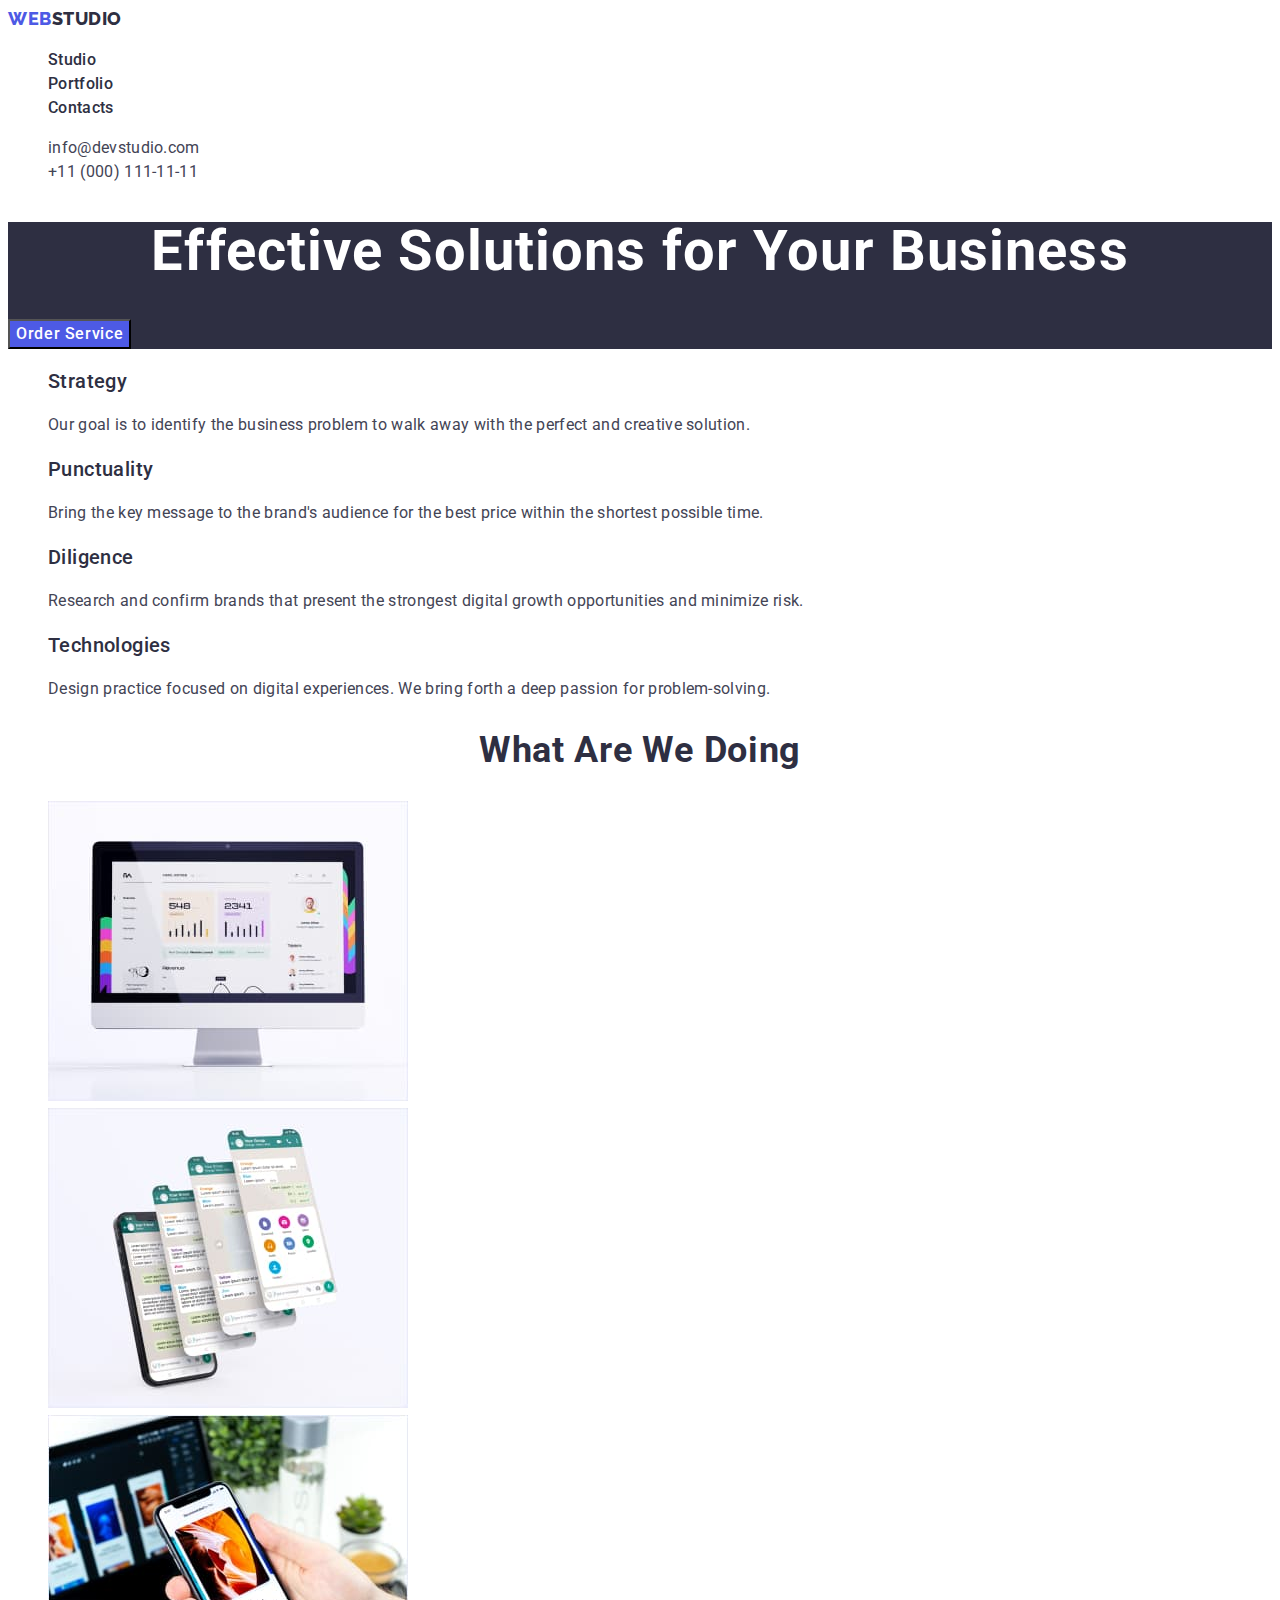
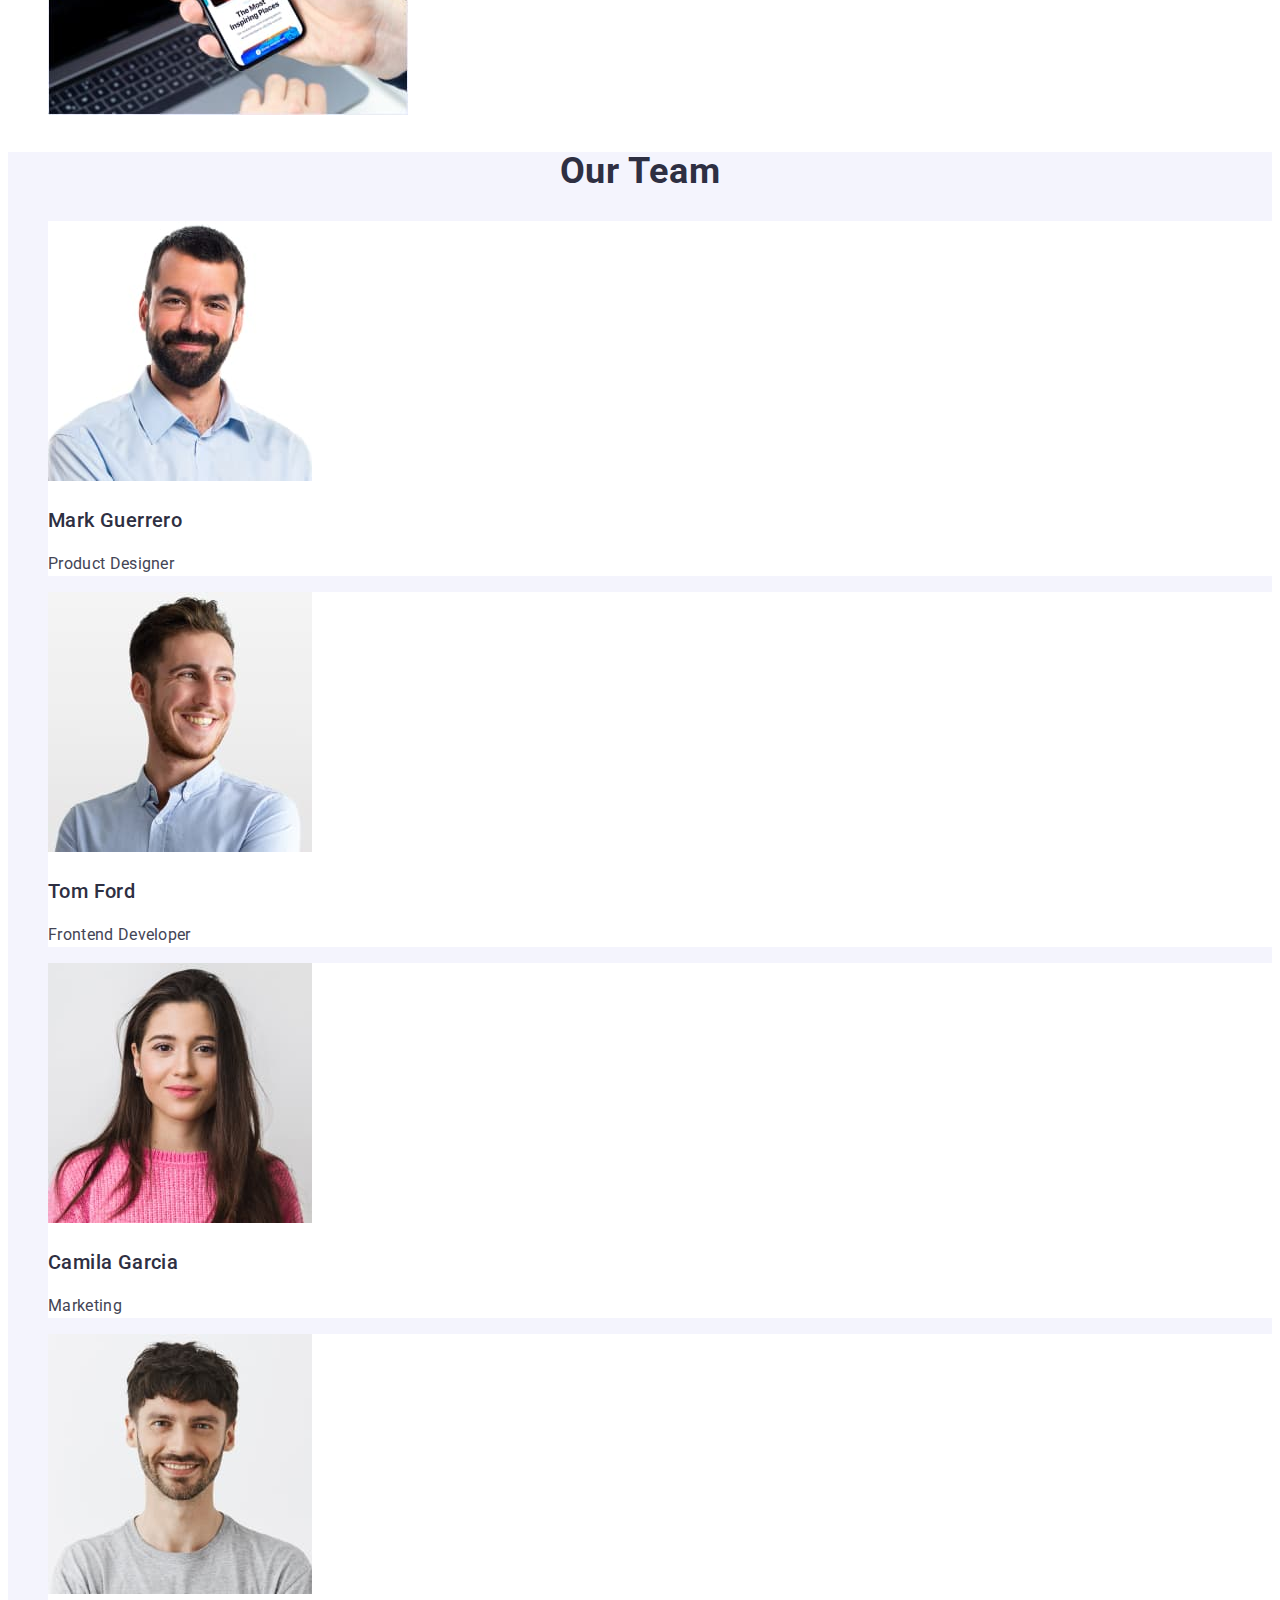
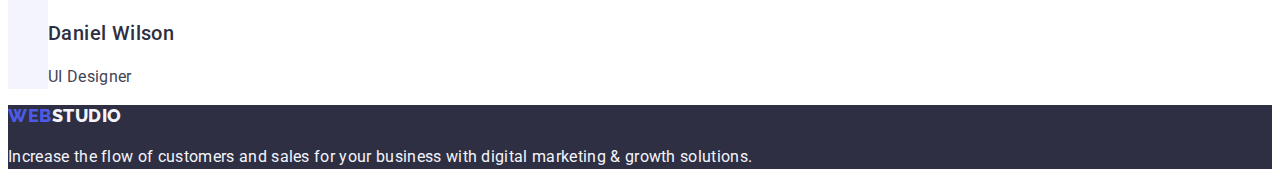
==== index.html @ c5aad1a9 "copy files" ====
<!DOCTYPE html>
<html lang="en">
  <head>
    <meta charset="UTF-8" />
    <meta http-equiv="X-UA-Compatible" content="IE=edge" />
    <meta name="viewport" content="width=device-width, initial-scale=1.0" />
    <title>WebStudio</title>
    <link rel="preconnect" href="https://fonts.googleapis.com" />
    <link rel="preconnect" href="https://fonts.gstatic.com" crossorigin />
    <link
      href="https://fonts.googleapis.com/css2?family=Montserrat:wght@300;400;700&family=Raleway:wght@800&family=Roboto:wght@400;500;700;900&display=swap"
      rel="stylesheet"
    />
    <link rel="stylesheet" href="./css/styles.css" />
  </head>

  <body>
    <!-- header -->
    <header>
      <nav>
        <a href="./index.html" class="link logo">
          Web<span class="logo-studio">Studio</span>
        </a>
        <ul class="list">
          <li><a href="./index.html" class="link nav-text">Studio</a></li>
          <li>
            <a href="./portfolio.html" class="link nav-text">Portfolio</a>
          </li>
          <li><a href="" class="link nav-text">Contacts</a></li>
        </ul>
      </nav>

      <address class="addess">
        <ul class="list">
          <li>
            <a href="mailto:info@devstudio.com" class="link addess-text"
              >info@devstudio.com</a
            >
          </li>
          <li>
            <a href="tel:+110001111111" class="link addess-text">
              +11 (000) 111-11-11</a
            >
          </li>
        </ul>
      </address>
    </header>

    <!-- main content -->
    <main>
      <!-- hero -->
      <section class="hero-bg">
        <h1 class="hero-head">Effective Solutions for Your Business</h1>
        <button type="button" class="hero-button">Order Service</button>
      </section>

      <!-- Studio advantages -->
      <section>
        <h2 class="main-head" hidden>Studio advantages</h2>
        <ul class="list">
          <li>
            <h3 class="text-head">Strategy</h3>
            <p class="main-text">
              Our goal is to identify the business problem to walk away with the
              perfect and creative solution.
            </p>
          </li>

          <li>
            <h3 class="text-head">Punctuality</h3>
            <p class="main-text">
              Bring the key message to the brand's audience for the best price
              within the shortest possible time.
            </p>
          </li>

          <li>
            <h3 class="text-head">Diligence</h3>
            <p class="main-text">
              Research and confirm brands that present the strongest digital
              growth opportunities and minimize risk.
            </p>
          </li>

          <li>
            <h3 class="text-head">Technologies</h3>
            <p class="main-text">
              Design practice focused on digital experiences. We bring forth a
              deep passion for problem-solving.
            </p>
          </li>
        </ul>
      </section>

      <!-- What are we doing -->
      <section>
        <h2 class="main-head">What are we doing</h2>

        <ul class="list">
          <li>
            <img
              src="./images/example-1.jpg"
              alt="computer with designed page"
              width="360"
              height="300"
            />
          </li>

          <li>
            <img
              src="./images/example-2.jpg"
              alt="four phone screens with an app open"
              width="360"
              height="300"
            />
          </li>

          <li>
            <img
              src="./images/example-3.jpg"
              alt="hand holding a phone with a bright picture"
              width="360"
              height="300"
            />
          </li>
        </ul>
      </section>

      <!-- Our Team -->
      <section class="section-bg">
        <h2 class="main-head">Our Team</h2>
        <ul class="list">
          <li class="list-bg">
            <img
              src="./images/product.jpg"
              alt="a man with a beard in a business shirt"
              width="264"
              height="260"
            />
            <h3 class="text-head">Mark Guerrero</h3>
            <p class="main-text">Product Designer</p>
          </li>

          <li class="list-bg">
            <img
              src="./images/frontend.jpg"
              alt="smiling man in a business shirt"
              width="264"
              height="260"
            />
            <h3 class="text-head">Tom Ford</h3>
            <p class="main-text">Frontend Developer</p>
          </li>

          <li class="list-bg">
            <img
              src="./images/marketing.jpg"
              alt="young woman in pink pullover"
              width="264"
              height="260"
            />
            <h3 class="text-head">Camila Garcia</h3>
            <p class="main-text">Marketing</p>
          </li>

          <li class="list-bg">
            <img
              src="./images/uadesigner.jpg"
              alt="smiling man in a gray pullover"
              width="264"
              height="260"
            />
            <h3 class="text-head">Daniel Wilson</h3>
            <p class="main-text">UI Designer</p>
          </li>
        </ul>
      </section>
    </main>

    <!-- footer -->
    <footer class="footer-bg">
      <a href="./index.html" class="link logo">
          Web<span class="logo-footer">Studio</span>
        </a>
      <p class="footer-text">
        Increase the flow of customers and sales for your business with digital
        marketing & growth solutions.
      </p>
    </footer>
  </body>
</html>
---- css/styles.css ----
:root {
  --text-color: #434455;
  --head-color: #2e2f42;
  --button-text-color: #4d5ae5;
  --dark-white: #f4f4fd;
  --white-text: #ffffff;
  --active-button-bg: #404bbf;
}

/* main styles, styles for p */
body {
  font-family: 'Montserrat', sans-serif;
  font-family: 'Raleway', sans-serif;
  font-family: 'Roboto', sans-serif;
  color: var(--text-color);
  font-weight: 400;
  font-size: 16px;
  line-height: 1.5;
  letter-spacing: 0.02em;
}

/* header styles */

.logo {
  font-family: 'Raleway', sans-serif;
  font-weight: 800;
  font-size: 18px;
  line-height: 1.17;
  letter-spacing: 0.03em;
  text-transform: uppercase;
  color: var(--button-text-color);
  }

.logo-studio {
  color: var(--head-color);
}

.logo-footer {
color: #f4f4fd;
}



/* address */
.addess {
  font-style: normal;
}

/* link styles */
.link {
  text-decoration: none;
}

/* ul */
.list {
  list-style-type: none;
}

/* nav */
.nav-text {
    font-weight: 500;
        font-size: 16px;
        line-height: 1.5;
        letter-spacing: 0.02em;
        color: var(--head-color);
}

.nav-text:hover,
.nav-text:focus {
  color: #404bbf;
}

.addess-text {
    font-weight: 400;
    font-size: 16px;
      line-height: 1.5;
      letter-spacing: 0.02em;
    color: var(--text-color);
}

.addess-text:hover,
.addess-text:focus {
color: #404bbf;
}

/* bg styles */
.hero-bg {
  background-color: var(--head-color);
}

.section-bg {
  background-color: #F4F4FD;
}

.list-bg {
  background-color: #FFFFFF;
}

.footer-bg {
  background-color: var(--head-color);
}

/* h1-h3 styles */
.hero-head {
  font-weight: 700;
  font-size: 56px;
  line-height: 1.07;
  text-align: center;
  letter-spacing: 0.02em;
  color: var(--white-text);
}

.main-head {
    font-weight: 700;
        font-size: 36px;
        line-height: 1.11;
        text-align: center;
        letter-spacing: 0.02em;
        text-transform: capitalize;
        color: var(--head-color);
}

.text-head {
    font-weight: 500;
        font-size: 20px;
        line-height: 1.2;
        letter-spacing: 0.02em;
        color: var(--head-color);
}

/* text add styles */
.main-text {
  line-height: 1.5;
}

.text-color {
  color: var(--text-color);
}

.footer-text {
    color: var(--dark-white);
}

/* hero button order service */
.hero-button {
    color: var(--white-text);
    background-color: var(--button-text-color);
    font-family: "Roboto", sans-serif;
    font-weight: 500;
    font-size: 16px;
    line-height: 1.5;
    letter-spacing: 0.04em;
    cursor: pointer;
}

.hero-button:hover,
.hero-button:focus {
    background-color: #404BBF;
}

.list-button {
  font-family: "Roboto", sans-serif;
  font-weight: 500;
  font-size: 16px;
  line-height: 1.5;
  letter-spacing: 0.04em;
    color: var(--button-text-color);
    background-color: var(--dark-white);
    cursor: pointer;
}

.list-button:hover,
.list-button:focus {
color: var(--white-text);
background-color: var(--active-button-bg);
}
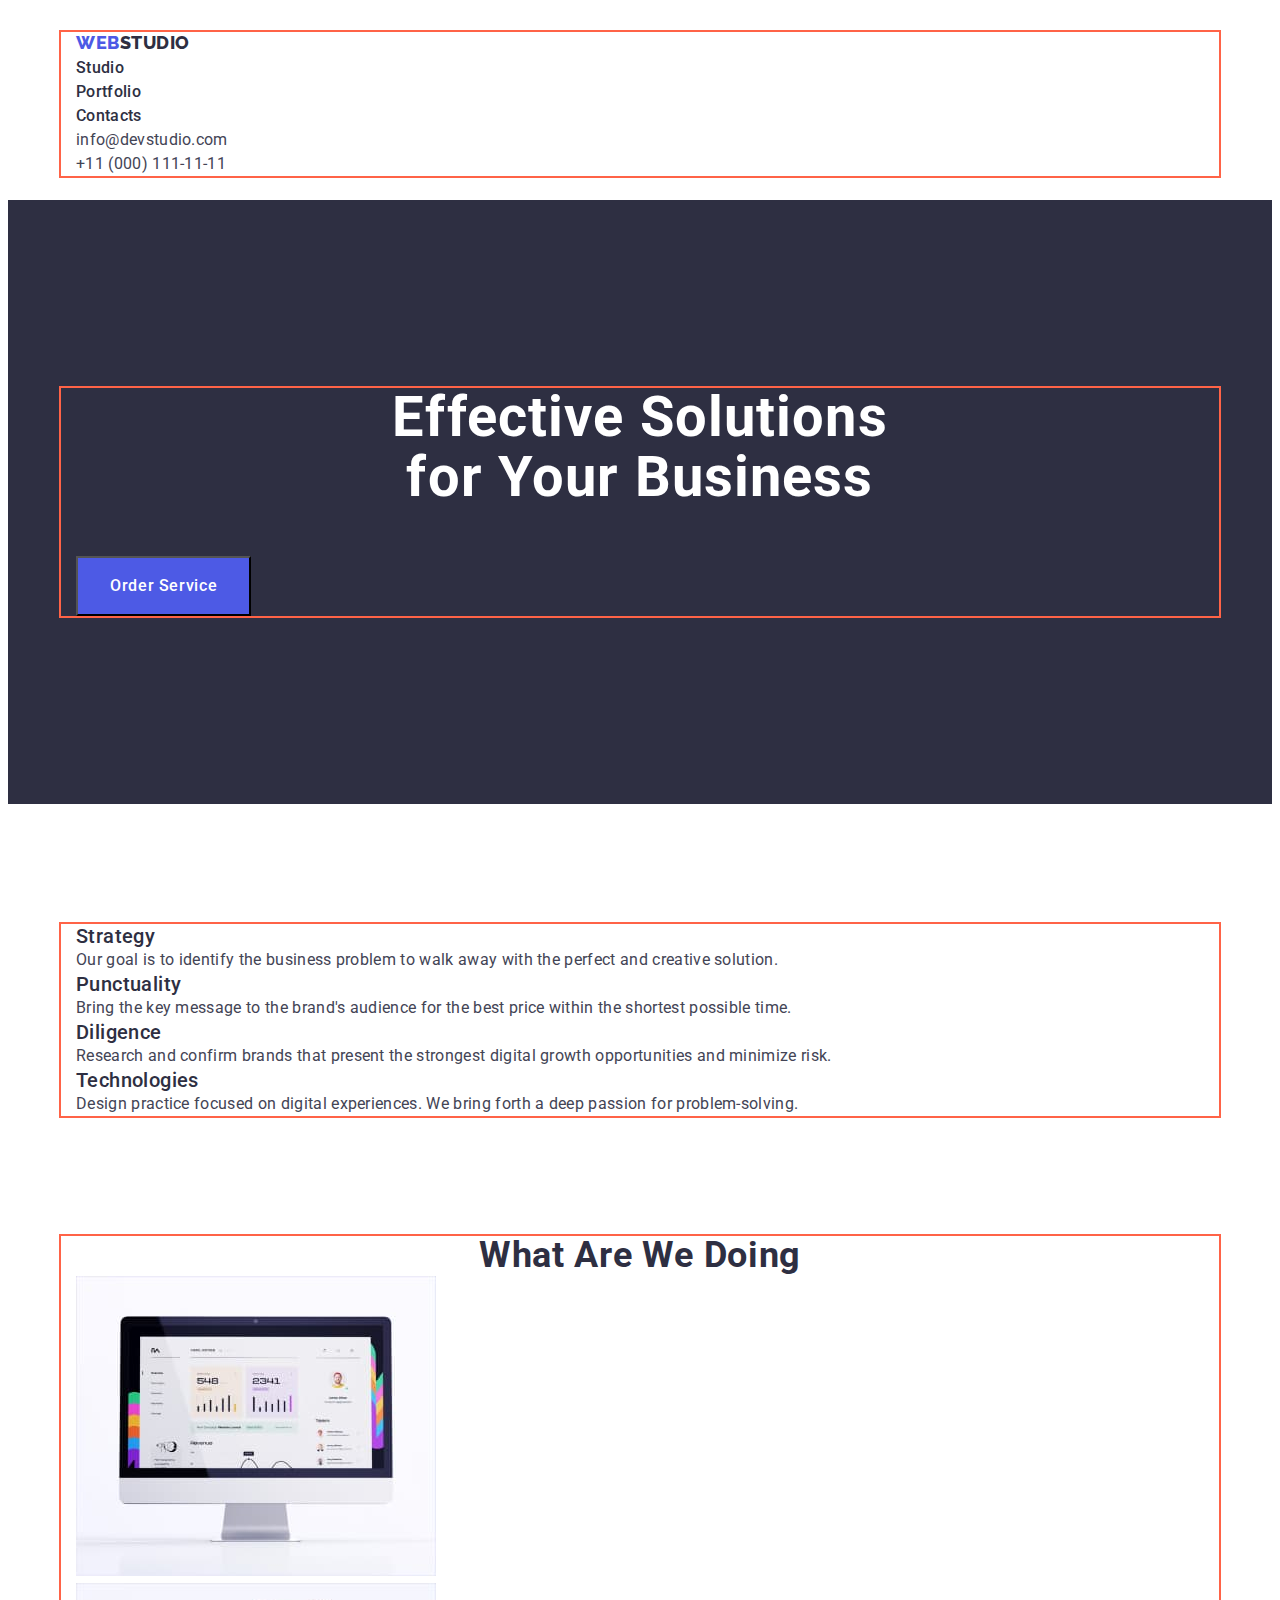
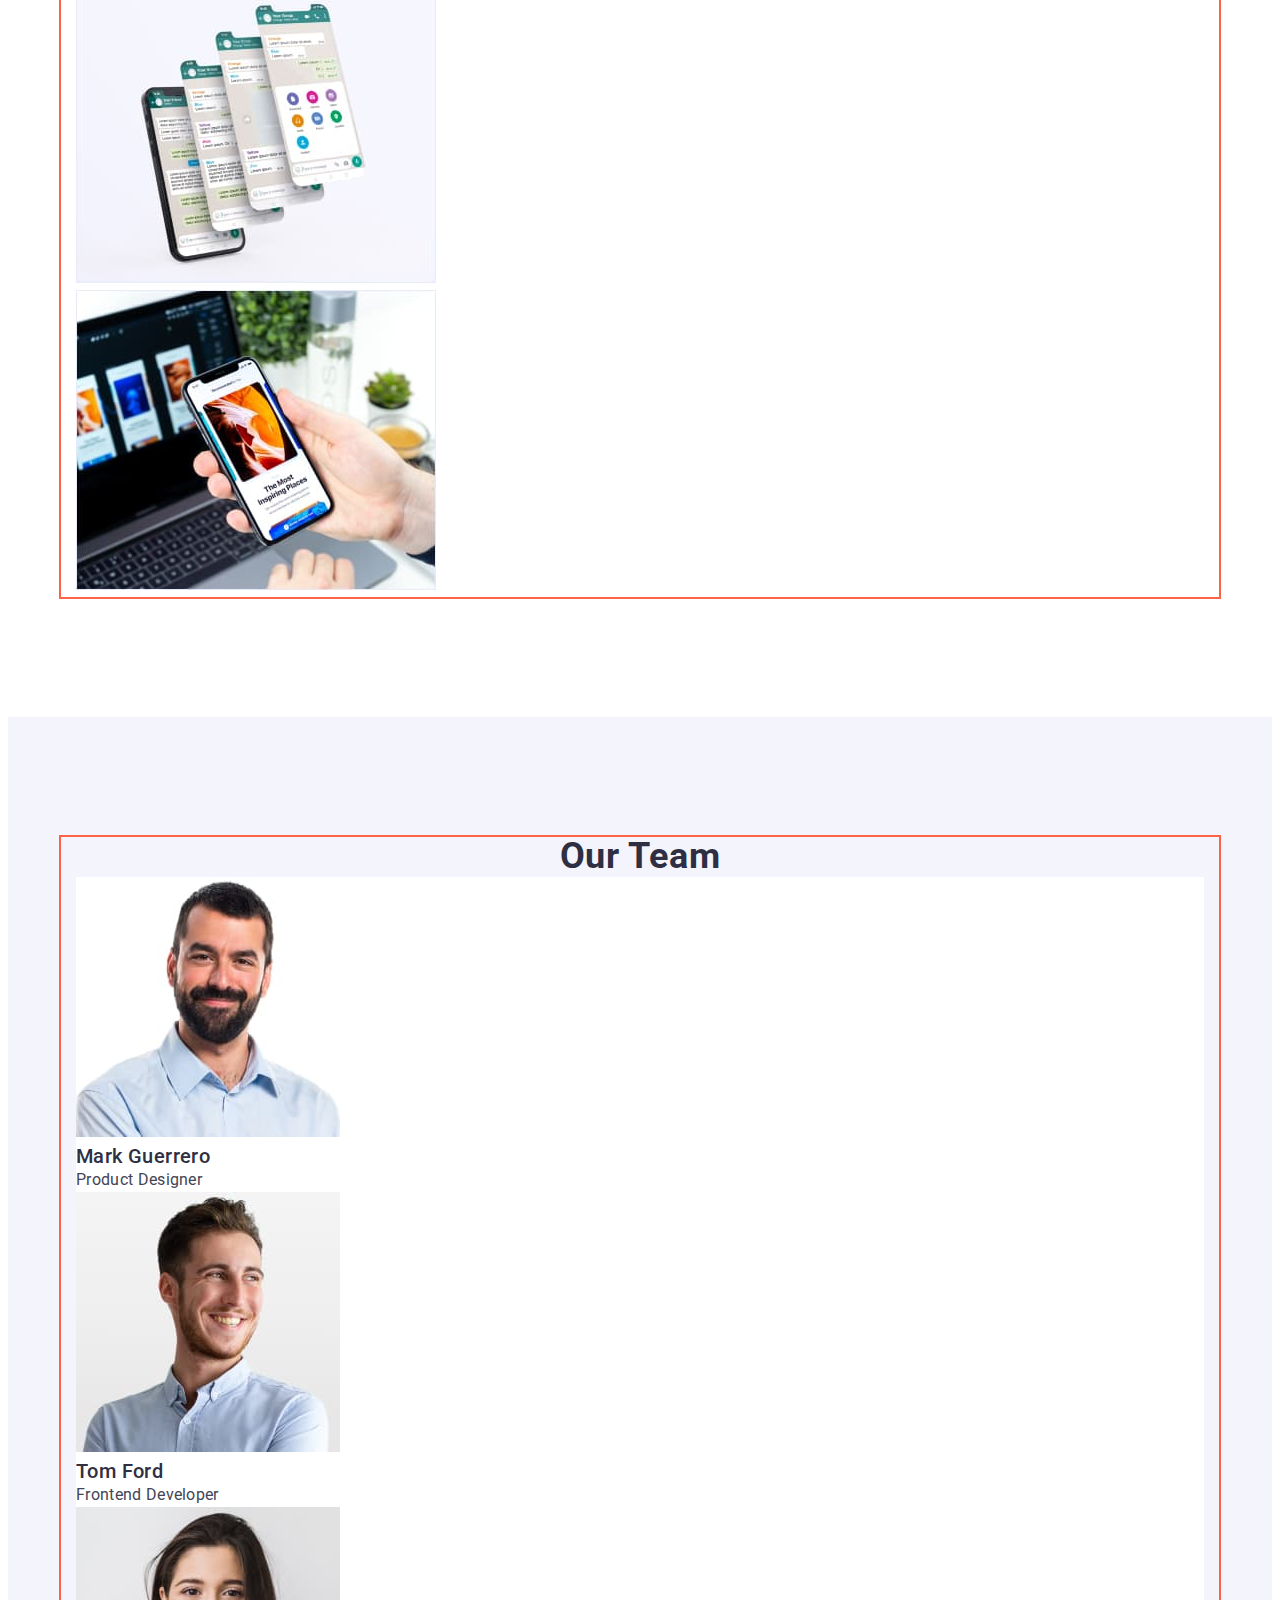
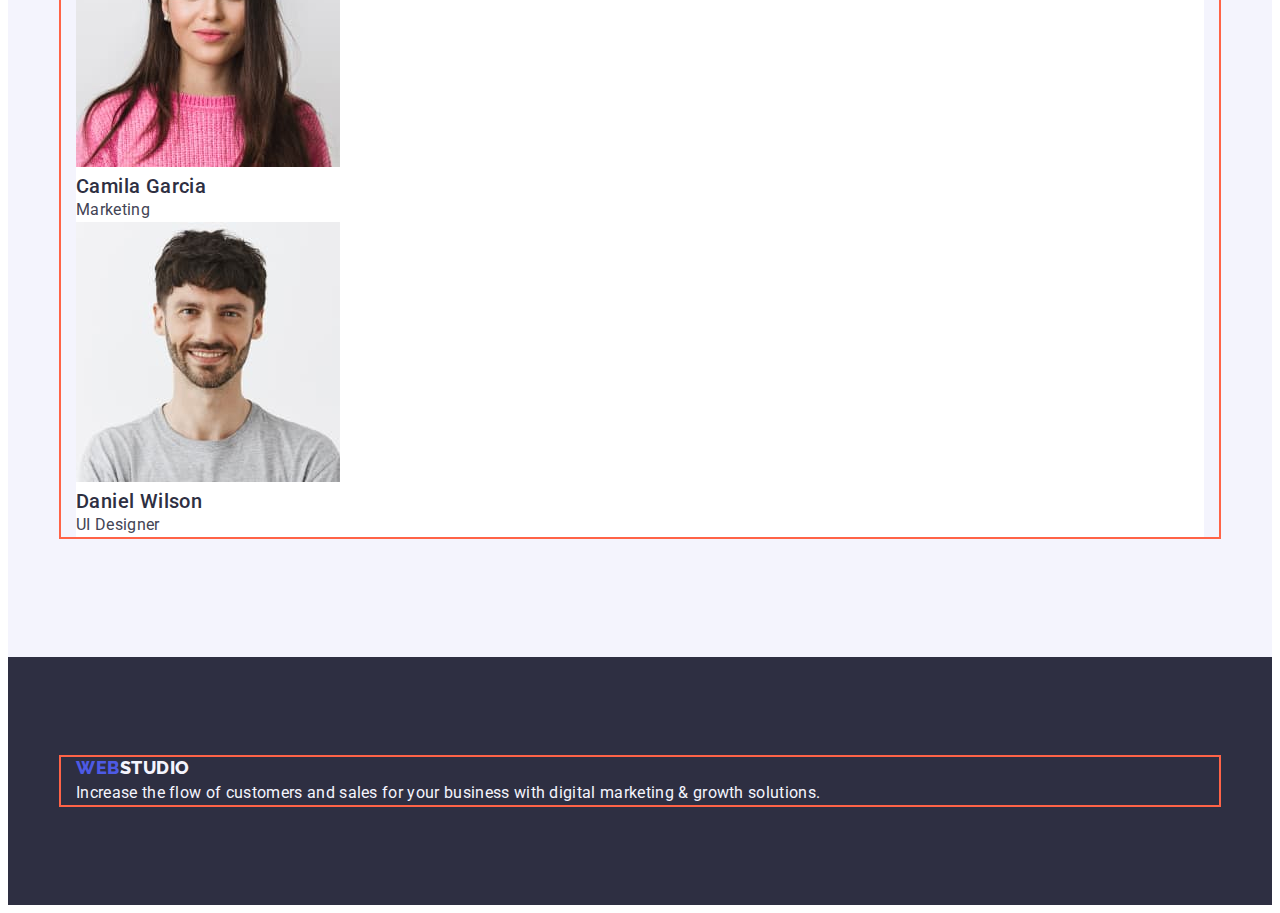
==== commit f4032ffa: "containers and paddings" ====
--- a/index.html
+++ b/index.html
@@ -11,181 +11,197 @@
       href="https://fonts.googleapis.com/css2?family=Montserrat:wght@300;400;700&family=Raleway:wght@800&family=Roboto:wght@400;500;700;900&display=swap"
       rel="stylesheet"
     />
+    <link
+      rel="stylesheet"
+      href="node_modules/modern-normalize/modern-normalize.css"
+    />
     <link rel="stylesheet" href="./css/styles.css" />
   </head>
 
   <body>
     <!-- header -->
-    <header>
-      <nav>
-        <a href="./index.html" class="link logo">
-          Web<span class="logo-studio">Studio</span>
-        </a>
-        <ul class="list">
-          <li><a href="./index.html" class="link nav-text">Studio</a></li>
-          <li>
-            <a href="./portfolio.html" class="link nav-text">Portfolio</a>
-          </li>
-          <li><a href="" class="link nav-text">Contacts</a></li>
-        </ul>
-      </nav>
-
-      <address class="addess">
-        <ul class="list">
-          <li>
-            <a href="mailto:info@devstudio.com" class="link addess-text"
-              >info@devstudio.com</a
-            >
-          </li>
-          <li>
-            <a href="tel:+110001111111" class="link addess-text">
-              +11 (000) 111-11-11</a
-            >
-          </li>
-        </ul>
-      </address>
+    <header class="header">
+      <div class="container">
+        <nav>
+          <a href="./index.html" class="link logo">
+            Web<span class="logo-studio">Studio</span>
+          </a>
+          <ul class="list">
+            <li><a href="./index.html" class="link nav-text">Studio</a></li>
+            <li>
+              <a href="./portfolio.html" class="link nav-text">Portfolio</a>
+            </li>
+            <li><a href="" class="link nav-text">Contacts</a></li>
+          </ul>
+        </nav>
+
+        <address class="addess">
+          <ul class="list">
+            <li>
+              <a href="mailto:info@devstudio.com" class="link addess-text"
+                >info@devstudio.com</a
+              >
+            </li>
+            <li>
+              <a href="tel:+110001111111" class="link addess-text">
+                +11 (000) 111-11-11</a
+              >
+            </li>
+          </ul>
+        </address>
+      </div>
     </header>
 
     <!-- main content -->
     <main>
       <!-- hero -->
-      <section class="hero-bg">
-        <h1 class="hero-head">Effective Solutions for Your Business</h1>
-        <button type="button" class="hero-button">Order Service</button>
+      <section class="hero-bg hero-section">
+        <div class="container">
+          <h1 class="hero-head">Effective Solutions for Your Business</h1>
+          <button type="button" class="hero-button">Order Service</button>
+        </div>
       </section>
 
       <!-- Studio advantages -->
-      <section>
-        <h2 class="main-head" hidden>Studio advantages</h2>
-        <ul class="list">
-          <li>
-            <h3 class="text-head">Strategy</h3>
-            <p class="main-text">
-              Our goal is to identify the business problem to walk away with the
-              perfect and creative solution.
-            </p>
-          </li>
-
-          <li>
-            <h3 class="text-head">Punctuality</h3>
-            <p class="main-text">
-              Bring the key message to the brand's audience for the best price
-              within the shortest possible time.
-            </p>
-          </li>
-
-          <li>
-            <h3 class="text-head">Diligence</h3>
-            <p class="main-text">
-              Research and confirm brands that present the strongest digital
-              growth opportunities and minimize risk.
-            </p>
-          </li>
-
-          <li>
-            <h3 class="text-head">Technologies</h3>
-            <p class="main-text">
-              Design practice focused on digital experiences. We bring forth a
-              deep passion for problem-solving.
-            </p>
-          </li>
-        </ul>
+      <section class="section">
+        <div class="container">
+          <h2 class="main-head" hidden>Studio advantages</h2>
+          <ul class="list">
+            <li>
+              <h3 class="text-head">Strategy</h3>
+              <p class="main-text">
+                Our goal is to identify the business problem to walk away with
+                the perfect and creative solution.
+              </p>
+            </li>
+
+            <li>
+              <h3 class="text-head">Punctuality</h3>
+              <p class="main-text">
+                Bring the key message to the brand's audience for the best price
+                within the shortest possible time.
+              </p>
+            </li>
+
+            <li>
+              <h3 class="text-head">Diligence</h3>
+              <p class="main-text">
+                Research and confirm brands that present the strongest digital
+                growth opportunities and minimize risk.
+              </p>
+            </li>
+
+            <li>
+              <h3 class="text-head">Technologies</h3>
+              <p class="main-text">
+                Design practice focused on digital experiences. We bring forth a
+                deep passion for problem-solving.
+              </p>
+            </li>
+          </ul>
+        </div>
       </section>
 
       <!-- What are we doing -->
-      <section>
-        <h2 class="main-head">What are we doing</h2>
-
-        <ul class="list">
-          <li>
-            <img
-              src="./images/example-1.jpg"
-              alt="computer with designed page"
-              width="360"
-              height="300"
-            />
-          </li>
-
-          <li>
-            <img
-              src="./images/example-2.jpg"
-              alt="four phone screens with an app open"
-              width="360"
-              height="300"
-            />
-          </li>
-
-          <li>
-            <img
-              src="./images/example-3.jpg"
-              alt="hand holding a phone with a bright picture"
-              width="360"
-              height="300"
-            />
-          </li>
-        </ul>
+      <section class="section no-top-padding">
+        <div class="container">
+          <h2 class="main-head">What are we doing</h2>
+
+          <ul class="list">
+            <li>
+              <img
+                src="./images/example-1.jpg"
+                alt="computer with designed page"
+                width="360"
+                height="300"
+              />
+            </li>
+
+            <li>
+              <img
+                src="./images/example-2.jpg"
+                alt="four phone screens with an app open"
+                width="360"
+                height="300"
+              />
+            </li>
+
+            <li>
+              <img
+                src="./images/example-3.jpg"
+                alt="hand holding a phone with a bright picture"
+                width="360"
+                height="300"
+              />
+            </li>
+          </ul>
+        </div>
       </section>
 
       <!-- Our Team -->
-      <section class="section-bg">
-        <h2 class="main-head">Our Team</h2>
-        <ul class="list">
-          <li class="list-bg">
-            <img
-              src="./images/product.jpg"
-              alt="a man with a beard in a business shirt"
-              width="264"
-              height="260"
-            />
-            <h3 class="text-head">Mark Guerrero</h3>
-            <p class="main-text">Product Designer</p>
-          </li>
-
-          <li class="list-bg">
-            <img
-              src="./images/frontend.jpg"
-              alt="smiling man in a business shirt"
-              width="264"
-              height="260"
-            />
-            <h3 class="text-head">Tom Ford</h3>
-            <p class="main-text">Frontend Developer</p>
-          </li>
-
-          <li class="list-bg">
-            <img
-              src="./images/marketing.jpg"
-              alt="young woman in pink pullover"
-              width="264"
-              height="260"
-            />
-            <h3 class="text-head">Camila Garcia</h3>
-            <p class="main-text">Marketing</p>
-          </li>
-
-          <li class="list-bg">
-            <img
-              src="./images/uadesigner.jpg"
-              alt="smiling man in a gray pullover"
-              width="264"
-              height="260"
-            />
-            <h3 class="text-head">Daniel Wilson</h3>
-            <p class="main-text">UI Designer</p>
-          </li>
-        </ul>
+      <section class="section-bg section">
+        <div class="container">
+          <h2 class="main-head">Our Team</h2>
+          <ul class="list">
+            <li class="list-bg">
+              <img
+                src="./images/product.jpg"
+                alt="a man with a beard in a business shirt"
+                width="264"
+                height="260"
+              />
+              <h3 class="text-head">Mark Guerrero</h3>
+              <p class="main-text">Product Designer</p>
+            </li>
+
+            <li class="list-bg">
+              <img
+                src="./images/frontend.jpg"
+                alt="smiling man in a business shirt"
+                width="264"
+                height="260"
+              />
+              <h3 class="text-head">Tom Ford</h3>
+              <p class="main-text">Frontend Developer</p>
+            </li>
+
+            <li class="list-bg">
+              <img
+                src="./images/marketing.jpg"
+                alt="young woman in pink pullover"
+                width="264"
+                height="260"
+              />
+              <h3 class="text-head">Camila Garcia</h3>
+              <p class="main-text">Marketing</p>
+            </li>
+
+            <li class="list-bg">
+              <img
+                src="./images/uadesigner.jpg"
+                alt="smiling man in a gray pullover"
+                width="264"
+                height="260"
+              />
+              <h3 class="text-head">Daniel Wilson</h3>
+              <p class="main-text">UI Designer</p>
+            </li>
+          </ul>
+        </div>
       </section>
     </main>
 
     <!-- footer -->
-    <footer class="footer-bg">
-      <a href="./index.html" class="link logo">
+    <footer class="footer-bg footer">
+      <div class="container">
+        <a href="./index.html" class="link logo">
           Web<span class="logo-footer">Studio</span>
         </a>
-      <p class="footer-text">
-        Increase the flow of customers and sales for your business with digital
-        marketing & growth solutions.
-      </p>
+        <p class="footer-text">
+          Increase the flow of customers and sales for your business with
+          digital marketing & growth solutions.
+        </p>
+      </div>
     </footer>
   </body>
 </html>
--- a/css/styles.css
+++ b/css/styles.css
@@ -2,9 +2,20 @@
   --text-color: #434455;
   --head-color: #2e2f42;
   --button-text-color: #4d5ae5;
-  --dark-white: #f4f4fd;
-  --white-text: #ffffff;
+  --bg-color: #f4f4fd;
+  --hero-header-color: #ffffff;
   --active-button-bg: #404bbf;
+}
+
+h1, h2, h3, p {
+  margin-top: 0;
+  margin-bottom: 0;
+}
+
+ul {
+  margin-top: 0;
+    margin-bottom: 0;
+    padding-left: 0;
 }
 
 /* main styles, styles for p */
@@ -107,7 +118,9 @@
   line-height: 1.07;
   text-align: center;
   letter-spacing: 0.02em;
-  color: var(--white-text);
+  color: var(--hero-header-color);
+  width: 496px;
+    margin: 0 auto 48px;
 }
 
 .main-head {
@@ -126,6 +139,8 @@
         line-height: 1.2;
         letter-spacing: 0.02em;
         color: var(--head-color);
+       
+
 }
 
 /* text add styles */
@@ -138,12 +153,13 @@
 }
 
 .footer-text {
-    color: var(--dark-white);
-}
+    color: var(--bg-color);
+}
+
 
 /* hero button order service */
 .hero-button {
-    color: var(--white-text);
+    color: var(--hero-header-color);
     background-color: var(--button-text-color);
     font-family: "Roboto", sans-serif;
     font-weight: 500;
@@ -151,7 +167,38 @@
     line-height: 1.5;
     letter-spacing: 0.04em;
     cursor: pointer;
-}
+    display: inline-block;
+    padding: 16px 32px;
+    min-width: 169px;
+}
+
+/* section paddings */
+
+.header {
+  padding-top: 24px;
+  padding-bottom: 24px;
+}
+
+.hero-section {
+  padding-top: 188px;
+  padding-bottom: 188px;
+}
+
+.section {
+  padding-top: 120px;
+  padding-bottom: 120px;
+}
+
+.footer {
+  padding-top: 100px;
+  padding-bottom: 100px;
+}
+
+.no-top-padding {
+  padding-top: 0;
+}
+
+/* buttons */
 
 .hero-button:hover,
 .hero-button:focus {
@@ -165,12 +212,24 @@
   line-height: 1.5;
   letter-spacing: 0.04em;
     color: var(--button-text-color);
-    background-color: var(--dark-white);
+    background-color: var(--bg-color);
     cursor: pointer;
 }
 
 .list-button:hover,
 .list-button:focus {
-color: var(--white-text);
+color: var(--hero-header-color);
 background-color: var(--active-button-bg);
 }
+
+.container {
+  width: 1128px;
+  padding-left: 15px;
+  padding-right: 15px;
+  margin: 0 auto;
+  outline: 2px solid tomato;
+}
+
+
+
+
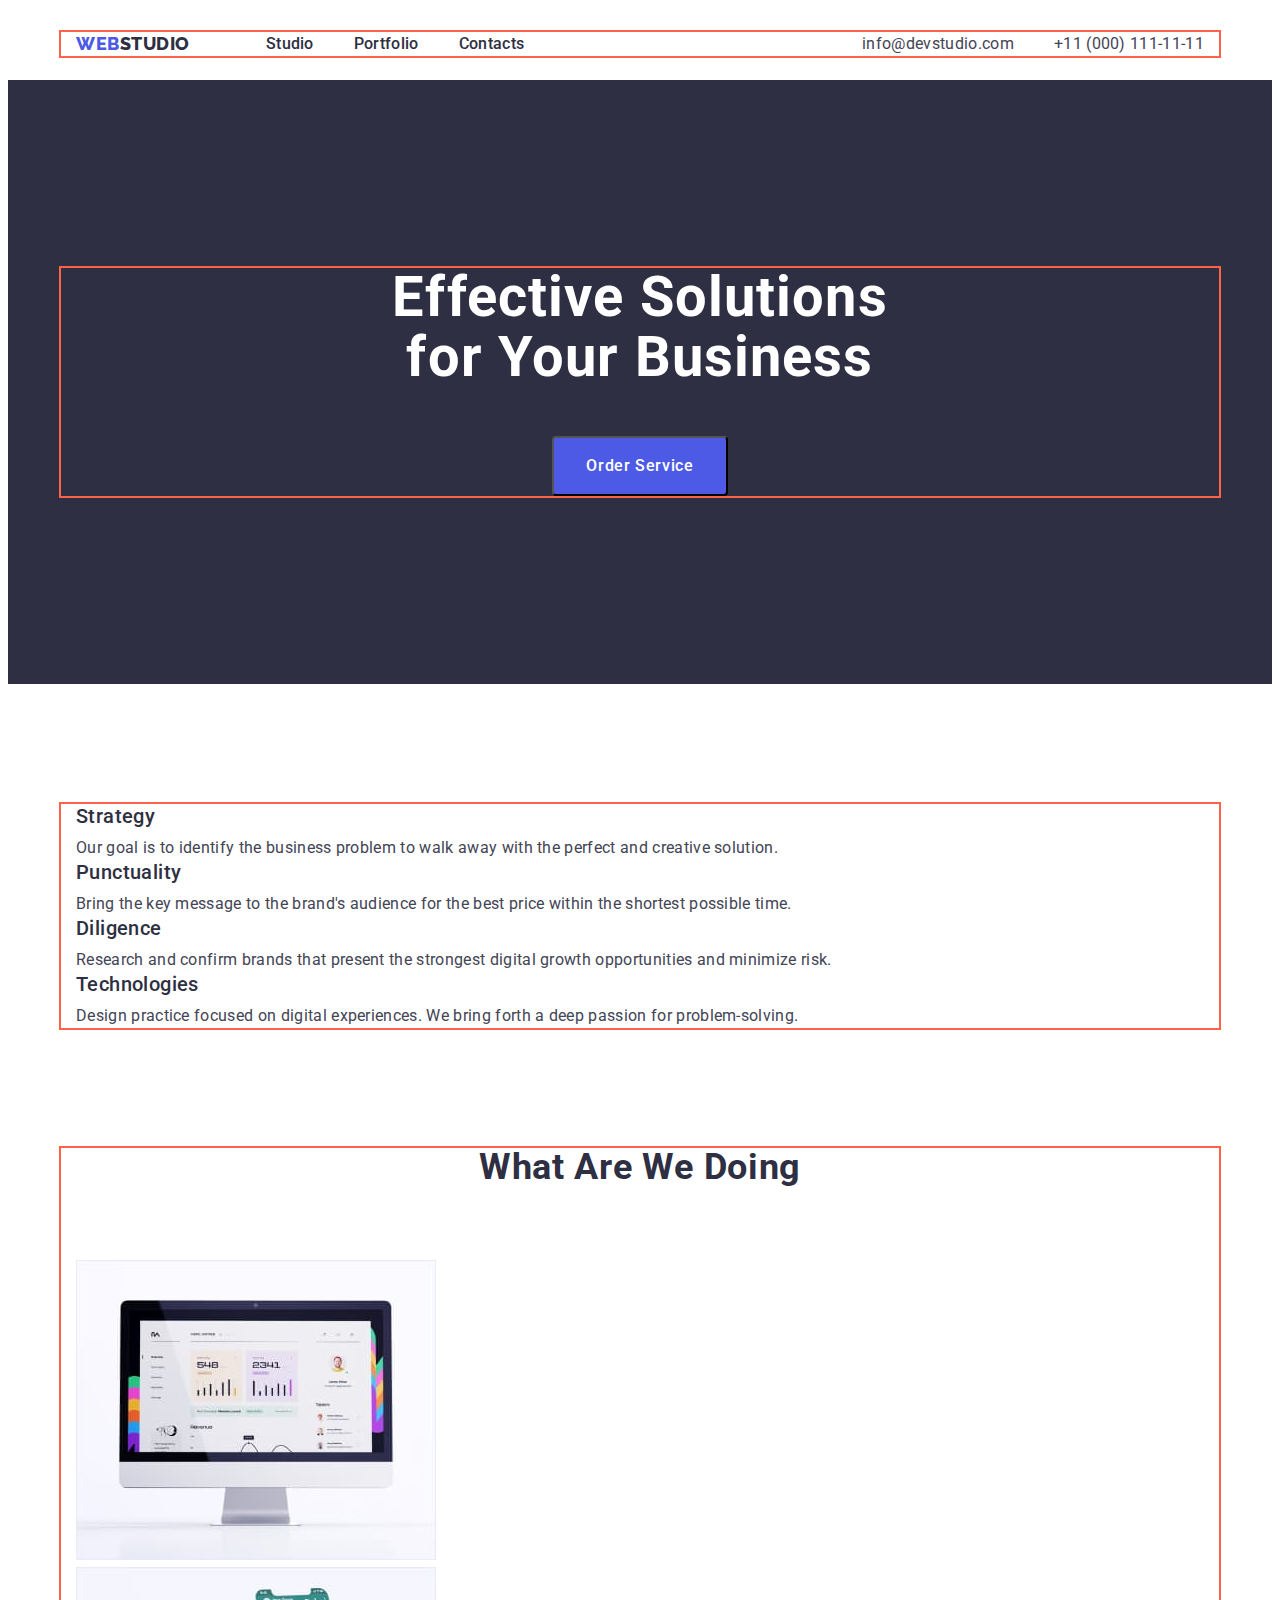
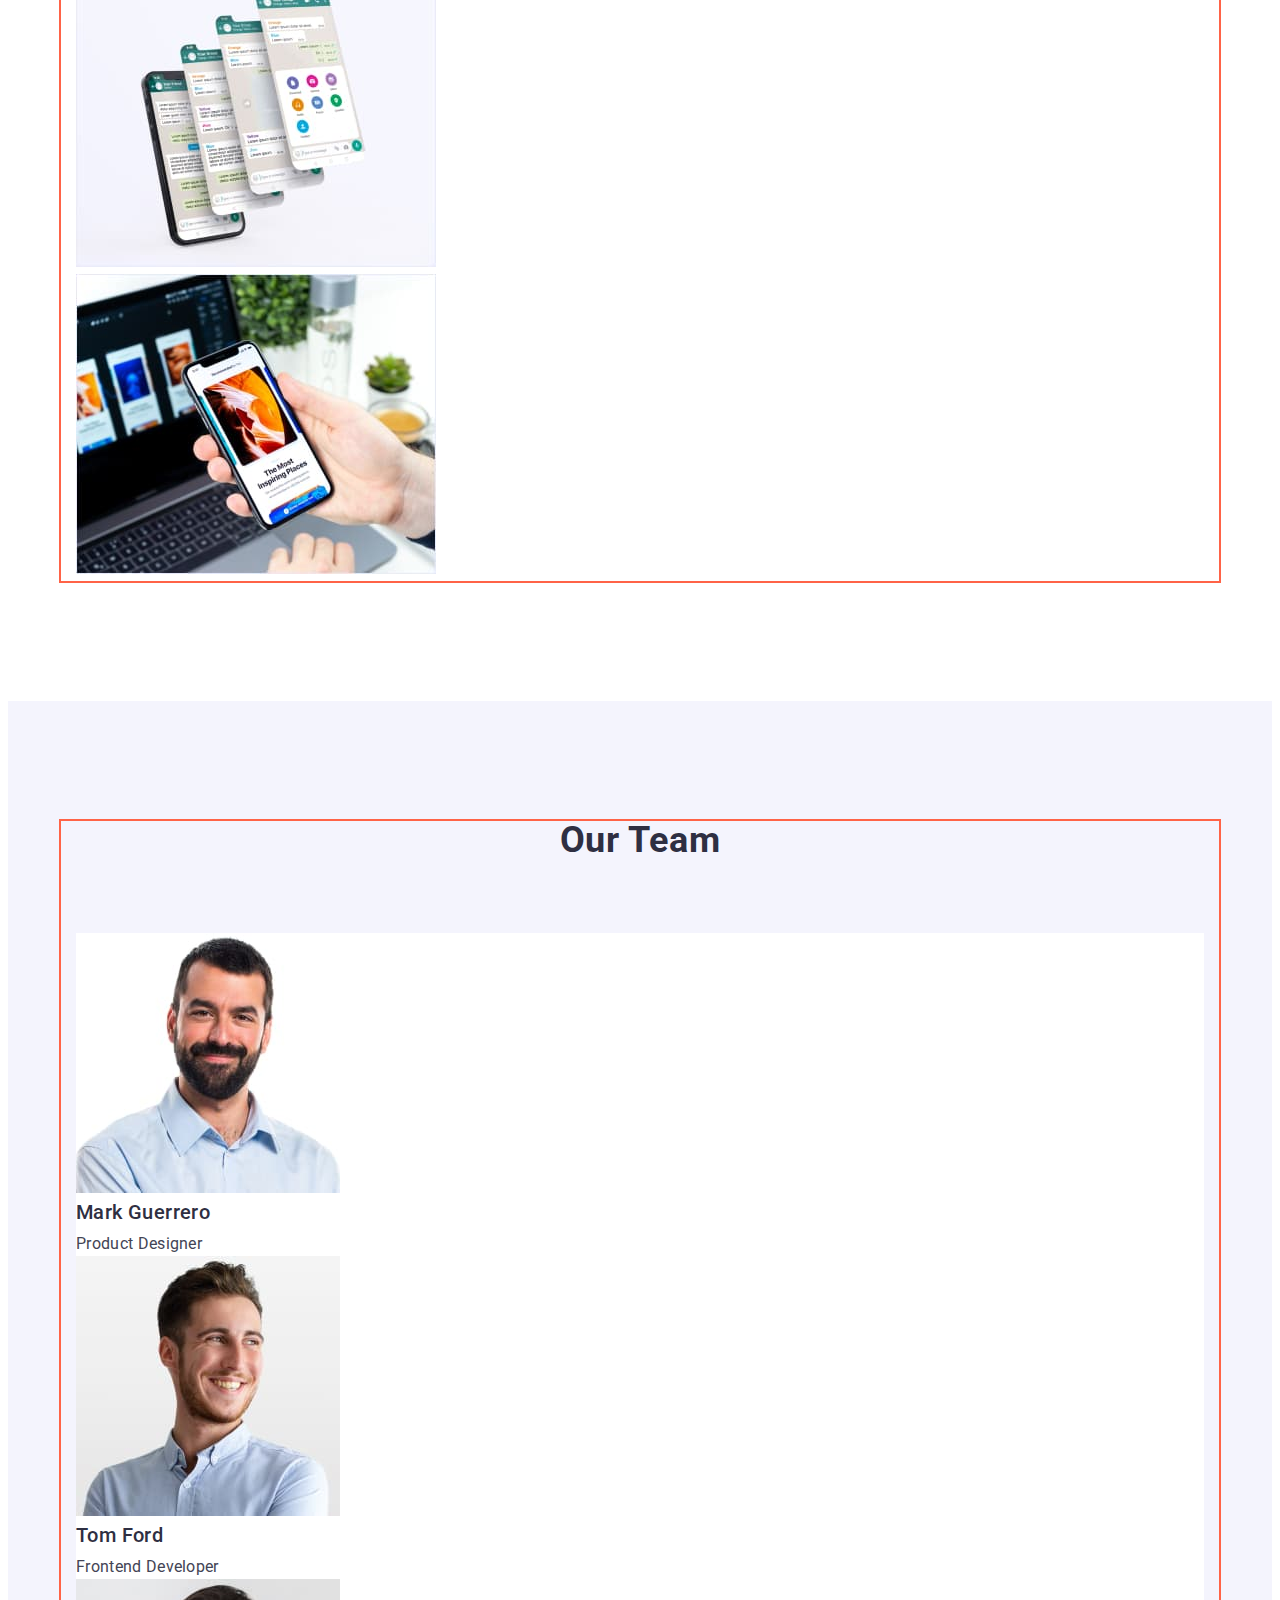
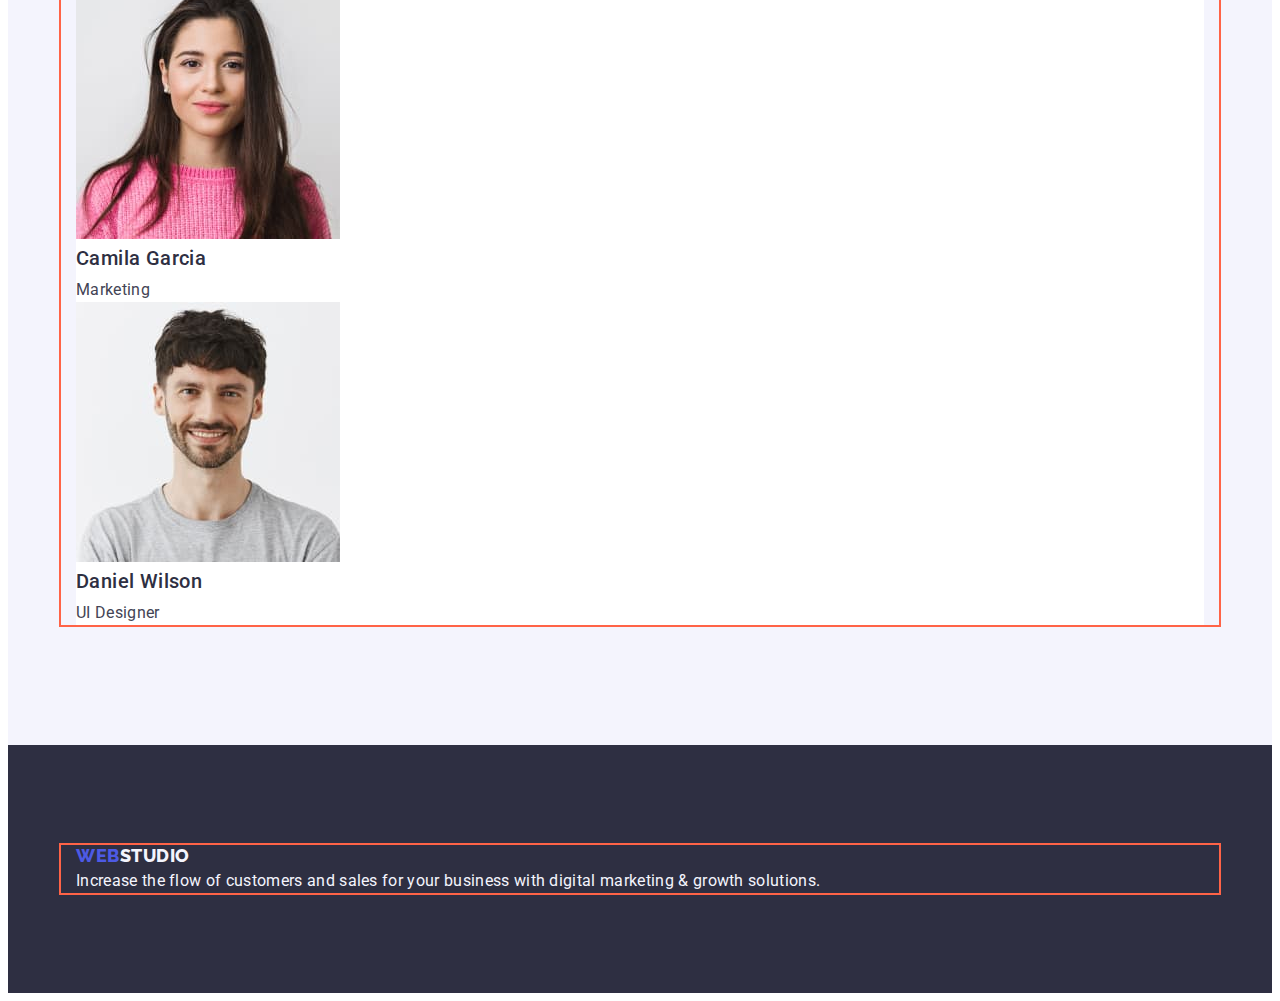
==== commit 178a640a: "header flex" ====
--- a/index.html
+++ b/index.html
@@ -21,12 +21,12 @@
   <body>
     <!-- header -->
     <header class="header">
-      <div class="container">
-        <nav>
+      <div class="container header-wrap">
+        <nav class="nav">
           <a href="./index.html" class="link logo">
             Web<span class="logo-studio">Studio</span>
           </a>
-          <ul class="list">
+          <ul class="list header-list">
             <li><a href="./index.html" class="link nav-text">Studio</a></li>
             <li>
               <a href="./portfolio.html" class="link nav-text">Portfolio</a>
@@ -35,15 +35,15 @@
           </ul>
         </nav>
 
-        <address class="addess">
-          <ul class="list">
-            <li>
-              <a href="mailto:info@devstudio.com" class="link addess-text"
+        <address class="address">
+          <ul class="list address-list">
+            <li>
+              <a href="mailto:info@devstudio.com" class="link address-text"
                 >info@devstudio.com</a
               >
             </li>
             <li>
-              <a href="tel:+110001111111" class="link addess-text">
+              <a href="tel:+110001111111" class="link address-text">
                 +11 (000) 111-11-11</a
               >
             </li>
--- a/css/styles.css
+++ b/css/styles.css
@@ -53,8 +53,10 @@
 
 
 /* address */
-.addess {
+.address {
   font-style: normal;
+  margin-left: auto;
+
 }
 
 /* link styles */
@@ -81,7 +83,7 @@
   color: #404bbf;
 }
 
-.addess-text {
+.address-text {
     font-weight: 400;
     font-size: 16px;
       line-height: 1.5;
@@ -89,8 +91,8 @@
     color: var(--text-color);
 }
 
-.addess-text:hover,
-.addess-text:focus {
+.address-text:hover,
+.address-text:focus {
 color: #404bbf;
 }
 
@@ -131,6 +133,7 @@
         letter-spacing: 0.02em;
         text-transform: capitalize;
         color: var(--head-color);
+        margin: 0 auto 72px;
 }
 
 .text-head {
@@ -139,6 +142,7 @@
         line-height: 1.2;
         letter-spacing: 0.02em;
         color: var(--head-color);
+        margin-bottom: 8px;
        
 
 }
@@ -156,23 +160,26 @@
     color: var(--bg-color);
 }
 
-
-/* hero button order service */
-.hero-button {
-    color: var(--hero-header-color);
-    background-color: var(--button-text-color);
-    font-family: "Roboto", sans-serif;
-    font-weight: 500;
-    font-size: 16px;
-    line-height: 1.5;
-    letter-spacing: 0.04em;
-    cursor: pointer;
-    display: inline-block;
-    padding: 16px 32px;
-    min-width: 169px;
-}
-
-/* section paddings */
+/* flex */
+
+.header-list, .address-list {
+  display: flex;
+  gap: 40px;
+  /* margin-left: auto; */
+}
+
+.header-list {
+  margin-left: 76px;
+}
+
+.nav, .header-wrap {
+  display: flex;
+  align-items: center;
+}
+
+
+
+/* sections styles */
 
 .header {
   padding-top: 24px;
@@ -199,6 +206,24 @@
 }
 
 /* buttons */
+/* hero button order service */
+.hero-button {
+  display: block;
+    padding: 16px 32px;
+    min-width: 169px;
+    border-radius: 4px;
+    margin: 0 auto;
+
+  color: var(--hero-header-color);
+  background-color: var(--button-text-color);
+  font-family: "Roboto", sans-serif;
+  font-weight: 500;
+  font-size: 16px;
+  line-height: 1.5;
+  letter-spacing: 0.04em;
+  cursor: pointer;
+ 
+}
 
 .hero-button:hover,
 .hero-button:focus {
@@ -206,6 +231,9 @@
 }
 
 .list-button {
+  display: inline-block;
+padding: 12px 24px;
+
   font-family: "Roboto", sans-serif;
   font-weight: 500;
   font-size: 16px;
@@ -214,6 +242,8 @@
     color: var(--button-text-color);
     background-color: var(--bg-color);
     cursor: pointer;
+    border-radius: 4px;
+    border: 1px solid #E7E9FC;
 }
 
 .list-button:hover,
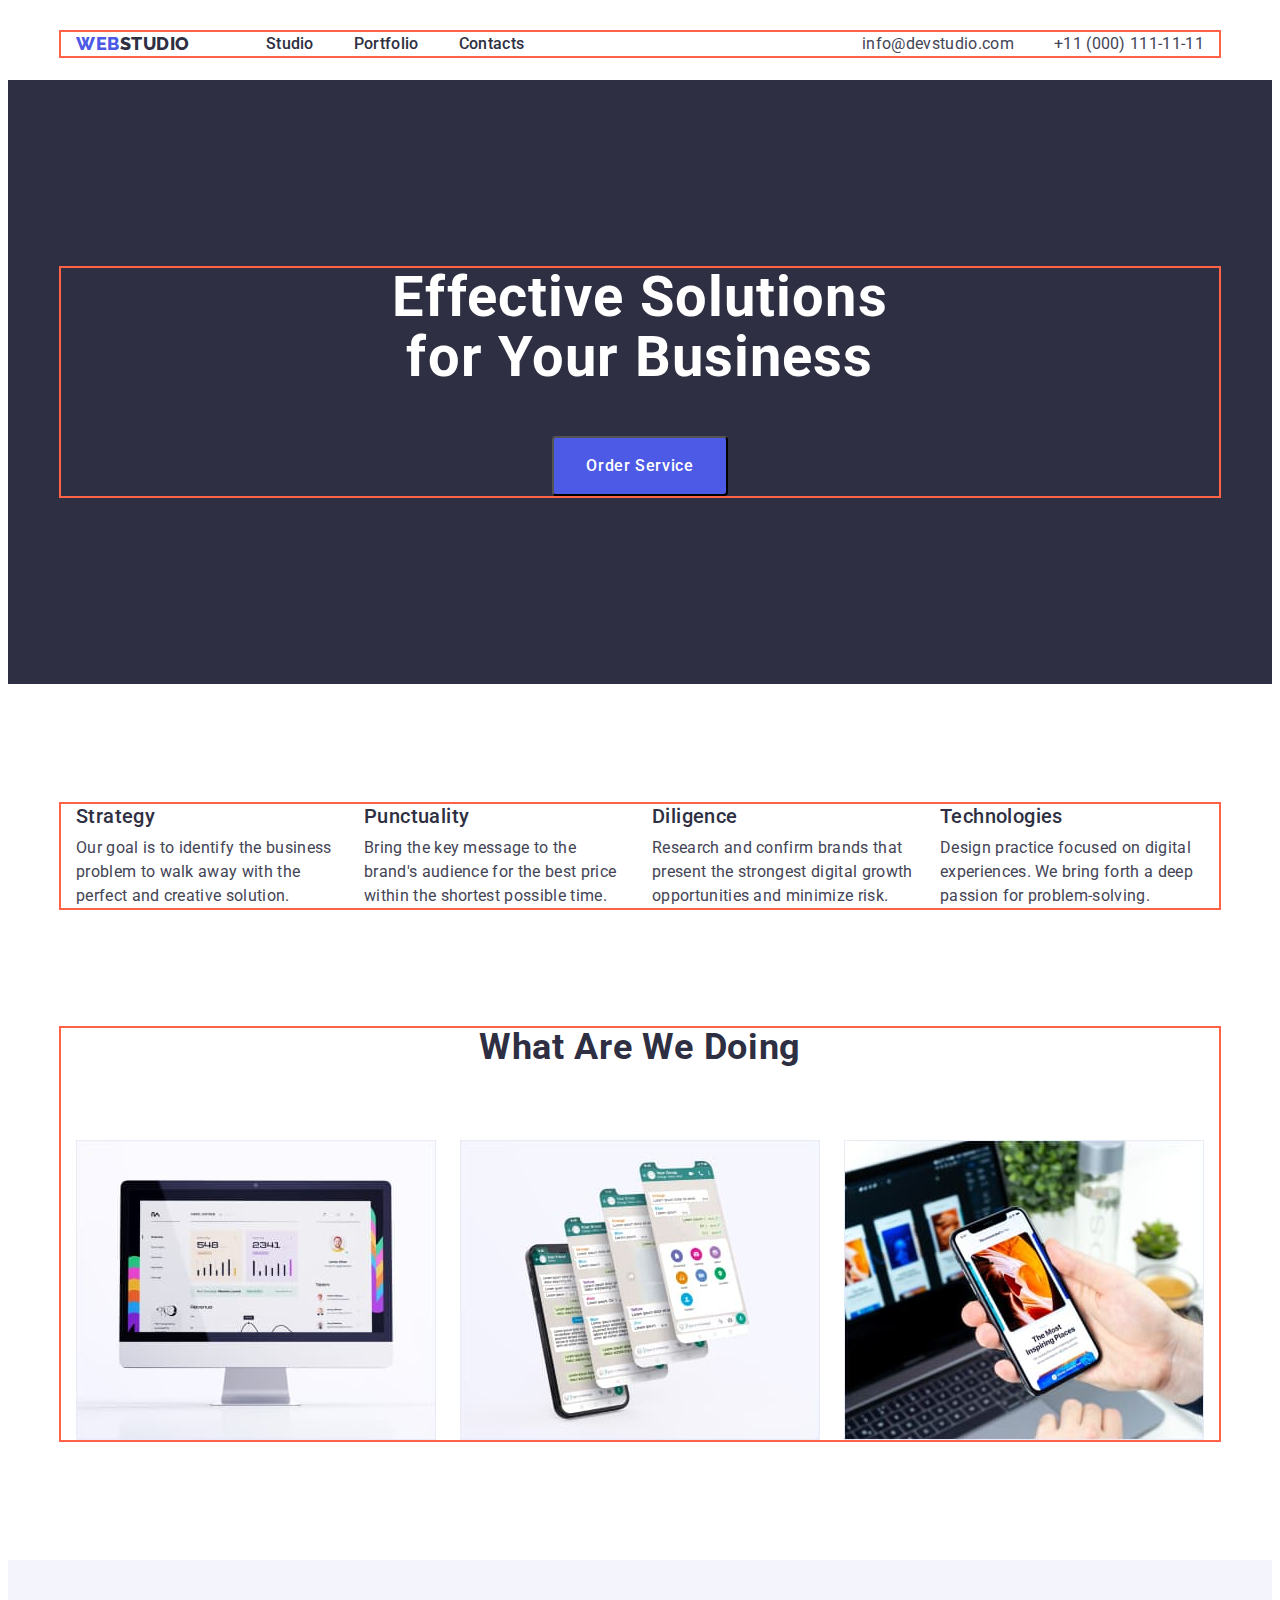
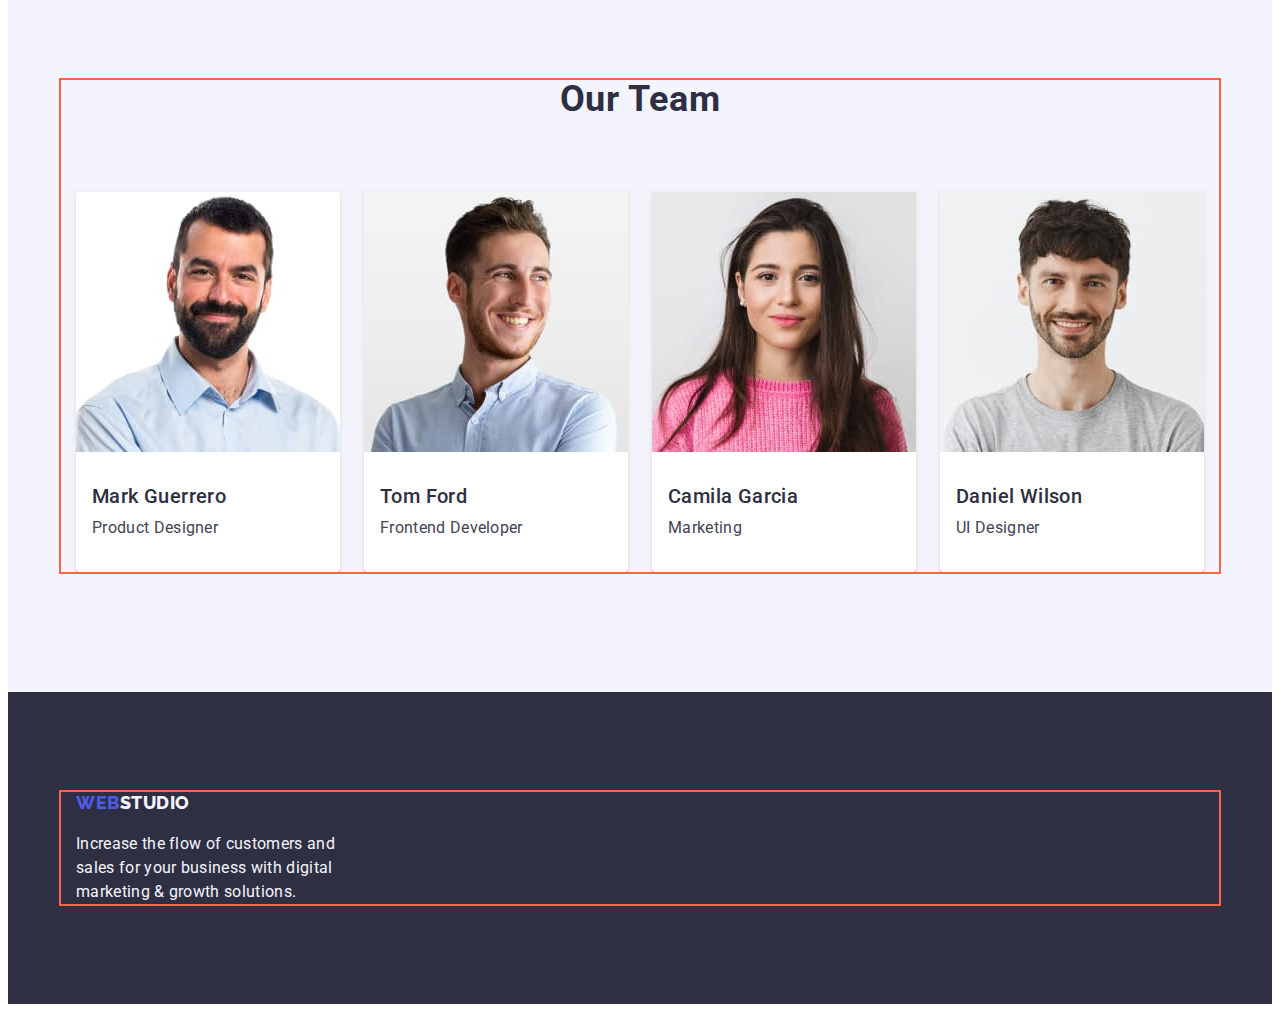
==== commit 74edce3e: "flex styles" ====
--- a/index.html
+++ b/index.html
@@ -66,8 +66,8 @@
       <section class="section">
         <div class="container">
           <h2 class="main-head" hidden>Studio advantages</h2>
-          <ul class="list">
-            <li>
+          <ul class="list studio-list">
+            <li class="studio-item">
               <h3 class="text-head">Strategy</h3>
               <p class="main-text">
                 Our goal is to identify the business problem to walk away with
@@ -75,7 +75,7 @@
               </p>
             </li>
 
-            <li>
+            <li class="studio-item">
               <h3 class="text-head">Punctuality</h3>
               <p class="main-text">
                 Bring the key message to the brand's audience for the best price
@@ -83,7 +83,7 @@
               </p>
             </li>
 
-            <li>
+            <li class="studio-item">
               <h3 class="text-head">Diligence</h3>
               <p class="main-text">
                 Research and confirm brands that present the strongest digital
@@ -91,7 +91,7 @@
               </p>
             </li>
 
-            <li>
+            <li class="studio-item">
               <h3 class="text-head">Technologies</h3>
               <p class="main-text">
                 Design practice focused on digital experiences. We bring forth a
@@ -107,8 +107,8 @@
         <div class="container">
           <h2 class="main-head">What are we doing</h2>
 
-          <ul class="list">
-            <li>
+          <ul class="list doing-list">
+            <li class="doing-item">
               <img
                 src="./images/example-1.jpg"
                 alt="computer with designed page"
@@ -117,7 +117,7 @@
               />
             </li>
 
-            <li>
+            <li class="doing-item">
               <img
                 src="./images/example-2.jpg"
                 alt="four phone screens with an app open"
@@ -126,7 +126,7 @@
               />
             </li>
 
-            <li>
+            <li class="doing-item">
               <img
                 src="./images/example-3.jpg"
                 alt="hand holding a phone with a bright picture"
@@ -142,49 +142,57 @@
       <section class="section-bg section">
         <div class="container">
           <h2 class="main-head">Our Team</h2>
-          <ul class="list">
-            <li class="list-bg">
+          <ul class="list team-list">
+            <li class="list-bg team-item">
               <img
                 src="./images/product.jpg"
                 alt="a man with a beard in a business shirt"
                 width="264"
                 height="260"
               />
-              <h3 class="text-head">Mark Guerrero</h3>
-              <p class="main-text">Product Designer</p>
-            </li>
-
-            <li class="list-bg">
+              <div class="team-list-wrap">
+                <h3 class="text-head text-align">Mark Guerrero</h3>
+                <p class="main-text">Product Designer</p>
+              </div>
+            </li>
+
+            <li class="list-bg team-item">
               <img
                 src="./images/frontend.jpg"
                 alt="smiling man in a business shirt"
                 width="264"
                 height="260"
               />
-              <h3 class="text-head">Tom Ford</h3>
-              <p class="main-text">Frontend Developer</p>
-            </li>
-
-            <li class="list-bg">
+              <div class="team-list-wrap">
+                <h3 class="text-head">Tom Ford</h3>
+                <p class="main-text">Frontend Developer</p>
+              </div>
+            </li>
+
+            <li class="list-bg team-item">
               <img
                 src="./images/marketing.jpg"
                 alt="young woman in pink pullover"
                 width="264"
                 height="260"
               />
-              <h3 class="text-head">Camila Garcia</h3>
-              <p class="main-text">Marketing</p>
-            </li>
-
-            <li class="list-bg">
+              <div class="team-list-wrap">
+                <h3 class="text-head">Camila Garcia</h3>
+                <p class="main-text">Marketing</p>
+              </div>
+            </li>
+
+            <li class="list-bg team-item">
               <img
                 src="./images/uadesigner.jpg"
                 alt="smiling man in a gray pullover"
                 width="264"
                 height="260"
               />
-              <h3 class="text-head">Daniel Wilson</h3>
-              <p class="main-text">UI Designer</p>
+              <div class="team-list-wrap">
+                <h3 class="text-head">Daniel Wilson</h3>
+                <p class="main-text">UI Designer</p>
+              </div>
             </li>
           </ul>
         </div>
--- a/css/styles.css
+++ b/css/styles.css
@@ -12,7 +12,7 @@
   margin-bottom: 0;
 }
 
-ul {
+ul, li {
   margin-top: 0;
     margin-bottom: 0;
     padding-left: 0;
@@ -76,6 +76,7 @@
         line-height: 1.5;
         letter-spacing: 0.02em;
         color: var(--head-color);
+        padding: 24px 0;
 }
 
 .nav-text:hover,
@@ -158,14 +159,16 @@
 
 .footer-text {
     color: var(--bg-color);
-}
+    width: 264px;
+    margin-top: 16px;
+}
+
 
 /* flex */
 
 .header-list, .address-list {
   display: flex;
   gap: 40px;
-  /* margin-left: auto; */
 }
 
 .header-list {
@@ -177,7 +180,84 @@
   align-items: center;
 }
 
-
+.studio-list {
+  display: flex;
+  gap: 24px;
+}
+
+.studio-item {
+  width: calc((100% - 72px) / 4);
+}
+
+.doing-list {
+  display: flex;
+    gap: 24px;
+}
+
+.doing-item {
+  width: calc((100% - 48px) / 3);
+ }
+
+img {
+  display: block; 
+  max-width: 100%; 
+  height: auto;
+  /* border: 1px solid tomato; */
+}
+
+.team-list-wrap {
+  padding: 32px 16px;
+}
+
+.team-list {
+  display: flex;
+  gap: 24px;
+}
+
+.team-item {
+  width: calc((100% - 72px) / 4);
+  background: #FFFFFF;
+    box-shadow: 0px 1px 6px rgba(46, 47, 66, 0.08), 0px 1px 1px rgba(46, 47, 66, 0.16), 0px 2px 1px rgba(46, 47, 66, 0.08);
+    border-radius: 0px 0px 4px 4px;
+}
+
+.portfolio-list-wrap {
+  padding-top: 32px;
+  padding-bottom: 32px;
+  padding-left: 16px;
+  background: #FFFFFF;
+  
+  /* Встановить стилі правої рамки */
+  border-right-width: 1px;
+    border-right-style: solid;
+    border-right-color: #E7E9FC;
+  
+    /* Встановить стилі нижньої рамки */
+    border-bottom-width: 1px;
+      border-bottom-style: solid;
+      border-bottom-color: #E7E9FC;
+   
+    /* Встановить стилі лівої рамки */
+    border-left-width: 1px;
+      border-left-style: solid;
+      border-left-color: #E7E9FC;
+}
+
+.portfolio-list {
+  display: flex;
+  flex-wrap: wrap;
+  gap: 48px 24px;
+}
+
+.portfolio-item {
+  width: calc((100% - 48px) / 3);
+
+}
+
+/* .text-align {
+  margin-left: auto;
+  margin-right: auto;
+} */
 
 /* sections styles */
 
@@ -203,6 +283,10 @@
 
 .no-top-padding {
   padding-top: 0;
+}
+
+.portfolio {
+  padding-bottom: 120px;
 }
 
 /* buttons */
@@ -252,6 +336,15 @@
 background-color: var(--active-button-bg);
 }
 
+/* portfolio-buttons */
+.portfolio-buttons {
+  display: flex;
+  gap: 24px;
+  padding: 96px 0 72px;
+  justify-content: center;
+  }
+
+
 .container {
   width: 1128px;
   padding-left: 15px;
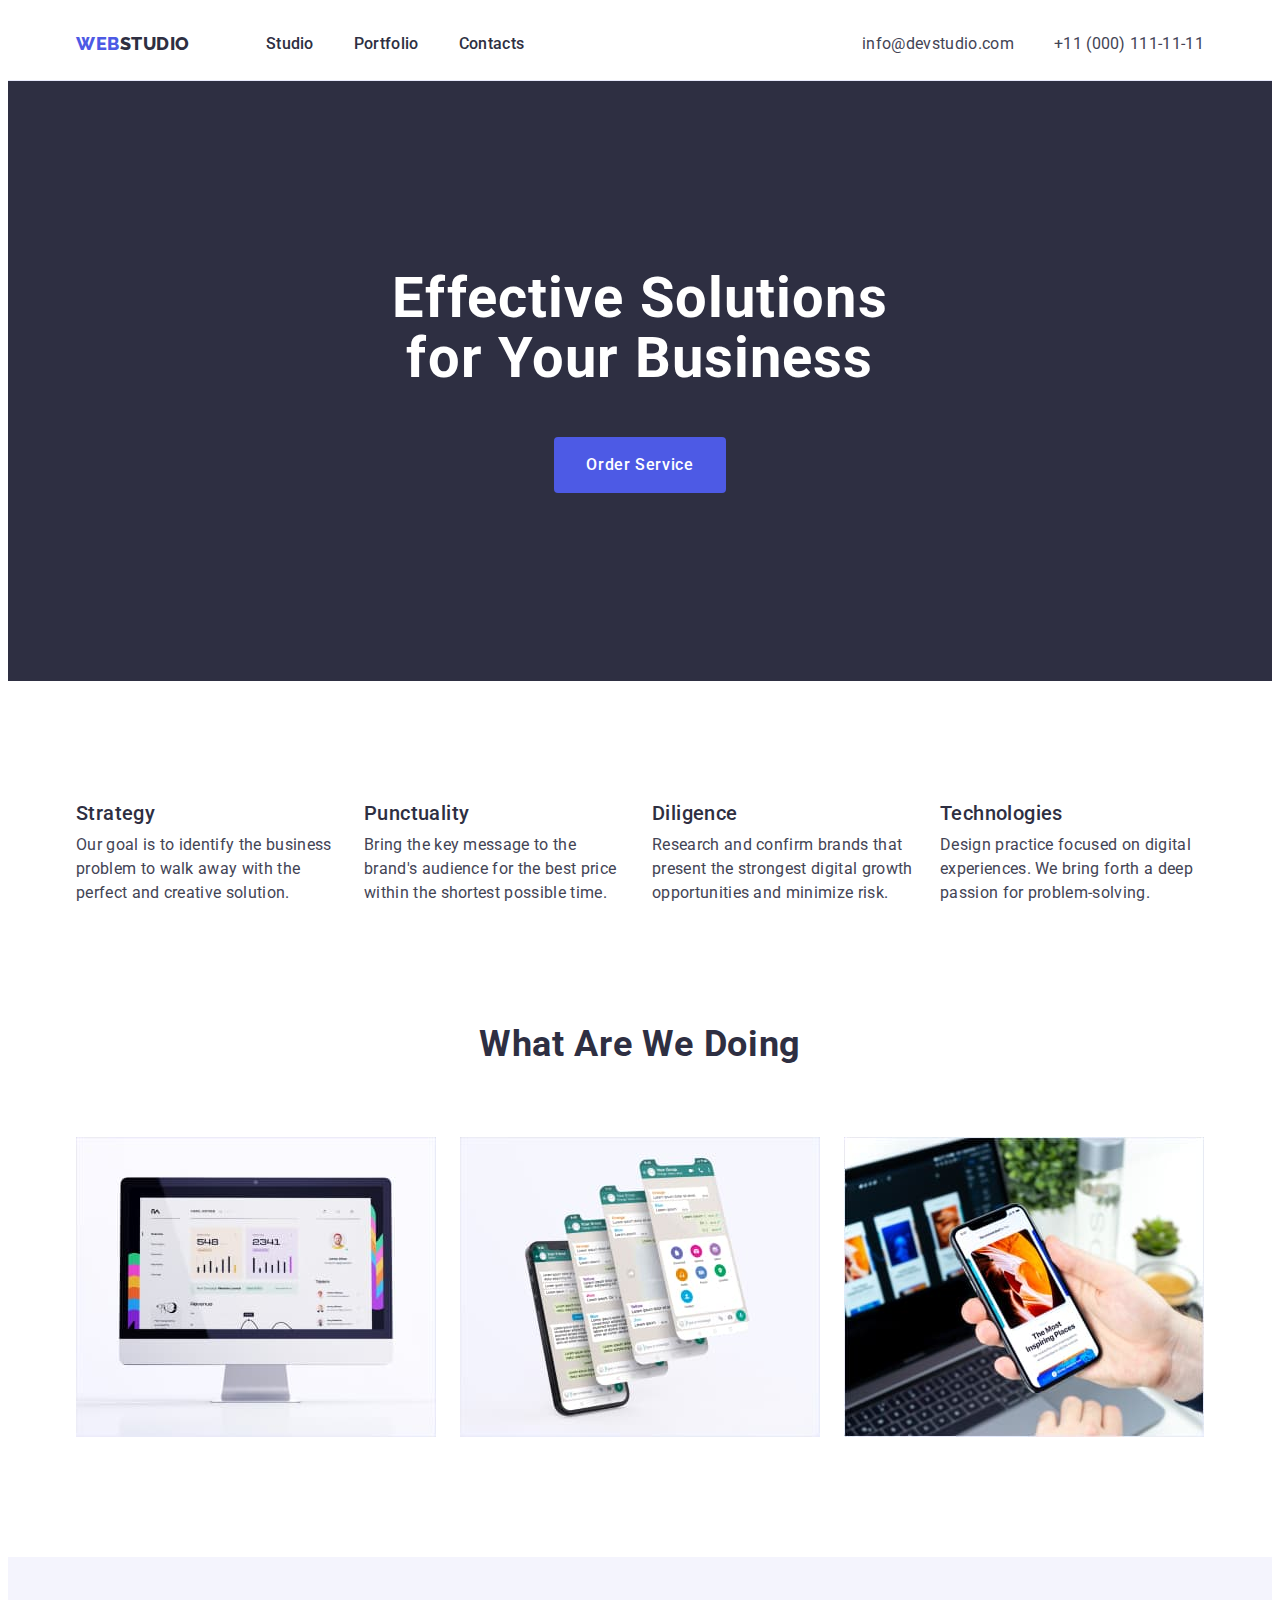
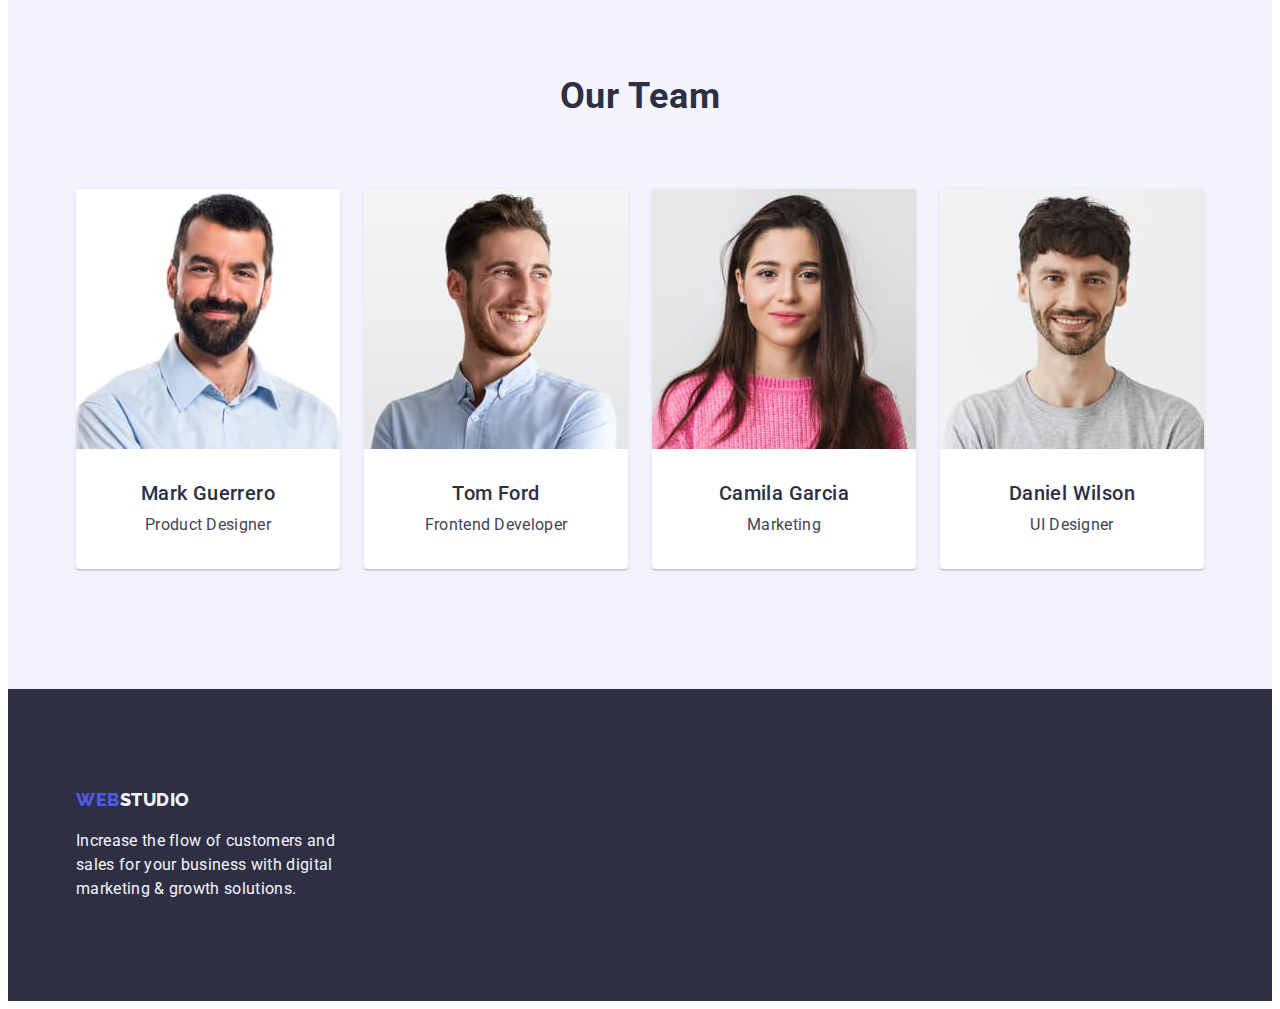
==== commit 5c7494c4: "fix mistakes after checking" ====
--- a/index.html
+++ b/index.html
@@ -55,7 +55,7 @@
     <!-- main content -->
     <main>
       <!-- hero -->
-      <section class="hero-bg hero-section">
+      <section class="hero-section">
         <div class="container">
           <h1 class="hero-head">Effective Solutions for Your Business</h1>
           <button type="button" class="hero-button">Order Service</button>
@@ -202,13 +202,15 @@
     <!-- footer -->
     <footer class="footer-bg footer">
       <div class="container">
-        <a href="./index.html" class="link logo">
-          Web<span class="logo-footer">Studio</span>
-        </a>
-        <p class="footer-text">
-          Increase the flow of customers and sales for your business with
-          digital marketing & growth solutions.
-        </p>
+        <div class="footer-container">
+          <a href="./index.html" class="link logo">
+            Web<span class="logo-footer">Studio</span>
+          </a>
+          <p class="footer-text">
+            Increase the flow of customers and sales for your business with
+            digital marketing & growth solutions.
+          </p>
+        </div>
       </div>
     </footer>
   </body>
--- a/css/styles.css
+++ b/css/styles.css
@@ -32,6 +32,8 @@
 
 /* header styles */
 
+
+
 .logo {
   font-family: 'Raleway', sans-serif;
   font-weight: 800;
@@ -76,7 +78,8 @@
         line-height: 1.5;
         letter-spacing: 0.02em;
         color: var(--head-color);
-        padding: 24px 0;
+        padding-top: 24px;
+        padding-bottom: 24px;
 }
 
 .nav-text:hover,
@@ -98,9 +101,6 @@
 }
 
 /* bg styles */
-.hero-bg {
-  background-color: var(--head-color);
-}
 
 .section-bg {
   background-color: #F4F4FD;
@@ -108,10 +108,6 @@
 
 .list-bg {
   background-color: #FFFFFF;
-}
-
-.footer-bg {
-  background-color: var(--head-color);
 }
 
 /* h1-h3 styles */
@@ -159,8 +155,11 @@
 
 .footer-text {
     color: var(--bg-color);
-    width: 264px;
     margin-top: 16px;
+}
+
+.footer-container {
+  width: 264px;
 }
 
 
@@ -206,7 +205,8 @@
 }
 
 .team-list-wrap {
-  padding: 32px 16px;
+  padding: 32px 0;
+  text-align: center;
 }
 
 .team-list {
@@ -222,25 +222,17 @@
 }
 
 .portfolio-list-wrap {
-  padding-top: 32px;
-  padding-bottom: 32px;
-  padding-left: 16px;
+  padding: 32px 0 32px 16px;
   background: #FFFFFF;
   
   /* Встановить стилі правої рамки */
-  border-right-width: 1px;
-    border-right-style: solid;
-    border-right-color: #E7E9FC;
+  border-right: 1px solid #E7E9FC;
   
     /* Встановить стилі нижньої рамки */
-    border-bottom-width: 1px;
-      border-bottom-style: solid;
-      border-bottom-color: #E7E9FC;
+    border-bottom: 1px solid #E7E9FC;
    
     /* Встановить стилі лівої рамки */
-    border-left-width: 1px;
-      border-left-style: solid;
-      border-left-color: #E7E9FC;
+    border-left: 1px solid #E7E9FC;
 }
 
 .portfolio-list {
@@ -264,11 +256,13 @@
 .header {
   padding-top: 24px;
   padding-bottom: 24px;
+  border-bottom: 1px solid #E7E9FC;
 }
 
 .hero-section {
   padding-top: 188px;
   padding-bottom: 188px;
+  background-color: var(--head-color);
 }
 
 .section {
@@ -279,6 +273,7 @@
 .footer {
   padding-top: 100px;
   padding-bottom: 100px;
+  background-color: var(--head-color);
 }
 
 .no-top-padding {
@@ -286,6 +281,7 @@
 }
 
 .portfolio {
+  padding-top: 72px;
   padding-bottom: 120px;
 }
 
@@ -293,13 +289,14 @@
 /* hero button order service */
 .hero-button {
   display: block;
-    padding: 16px 32px;
-    min-width: 169px;
-    border-radius: 4px;
-    margin: 0 auto;
+  padding: 16px 32px;
+  min-width: 169px;
+  border-radius: 4px;
+  margin: 0 auto;
 
   color: var(--hero-header-color);
   background-color: var(--button-text-color);
+  border: none;
   font-family: "Roboto", sans-serif;
   font-weight: 500;
   font-size: 16px;
@@ -340,7 +337,7 @@
 .portfolio-buttons {
   display: flex;
   gap: 24px;
-  padding: 96px 0 72px;
+  margin-bottom: 72px;
   justify-content: center;
   }
 
@@ -349,10 +346,8 @@
   width: 1128px;
   padding-left: 15px;
   padding-right: 15px;
-  margin: 0 auto;
-  outline: 2px solid tomato;
-}
-
-
-
-
+  margin-right: auto;
+  margin-left: auto;
+  /* outline: 2px solid tomato; */
+}
+
